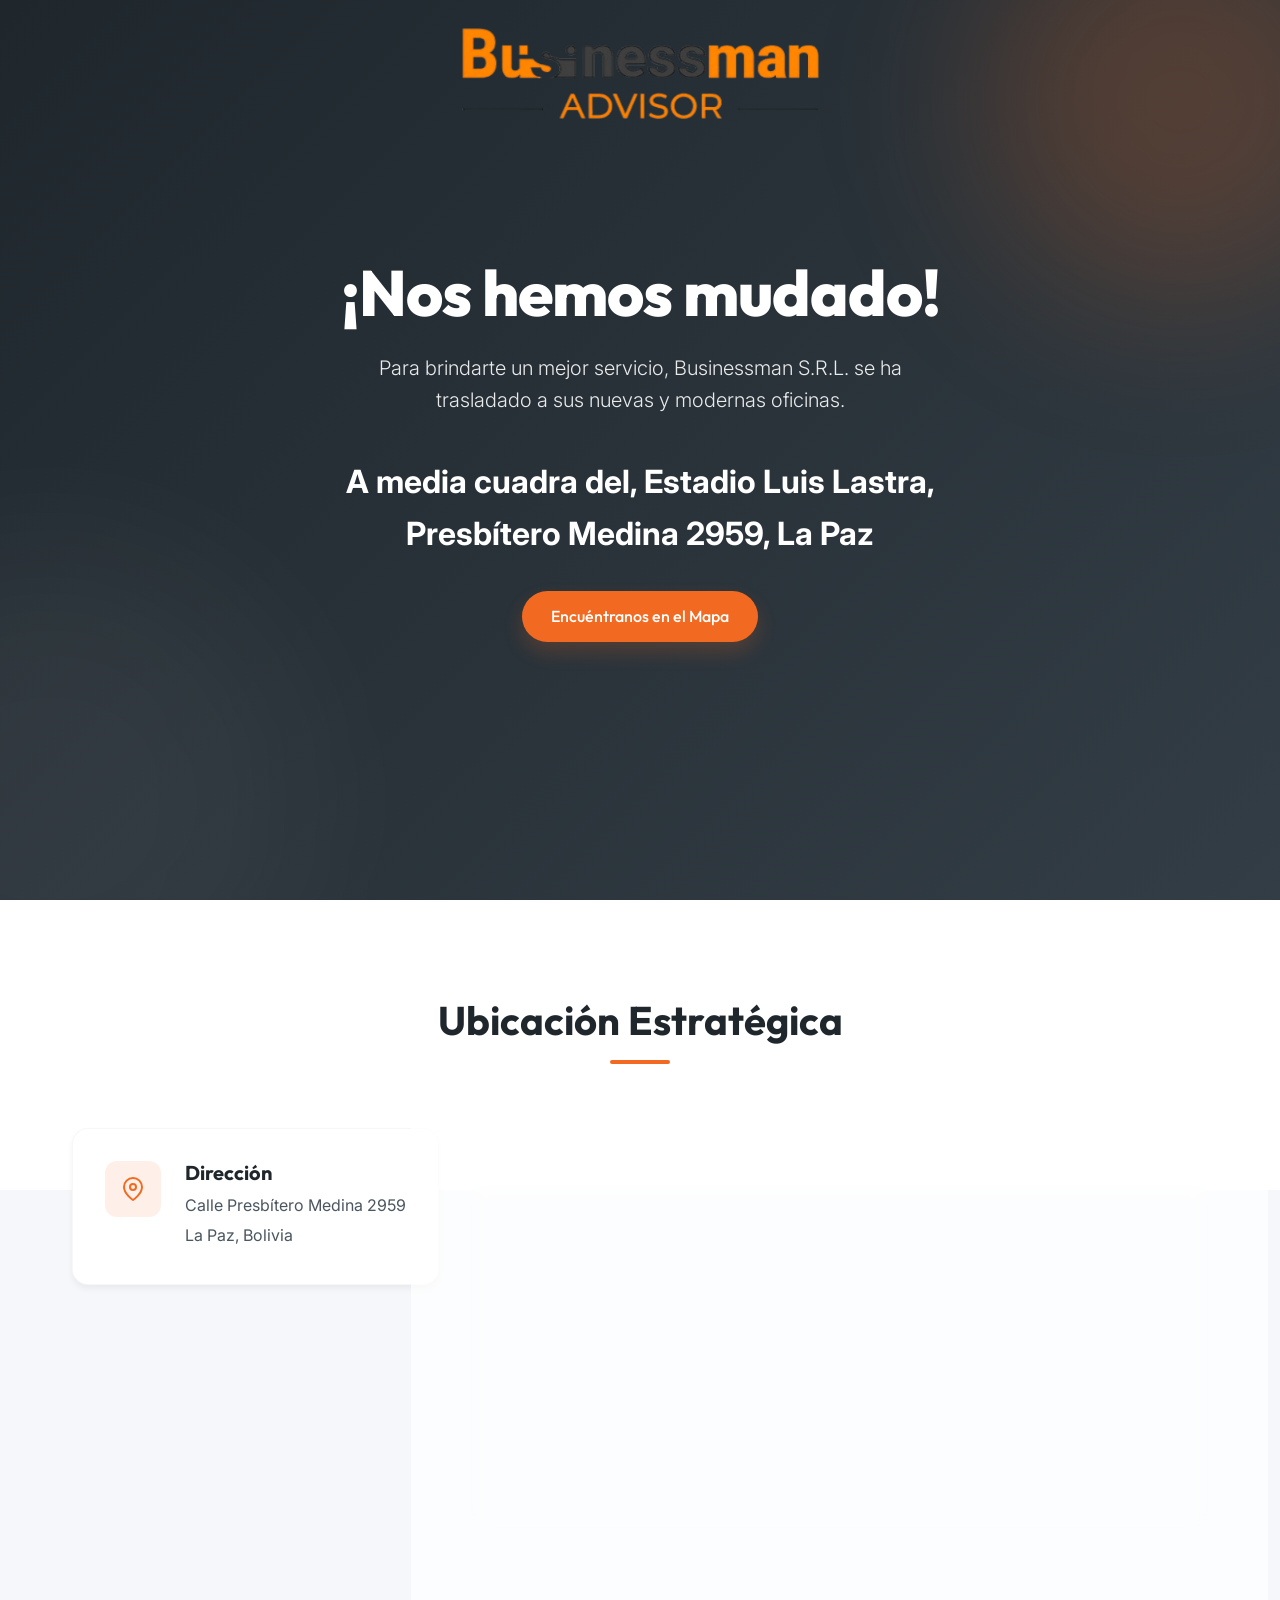
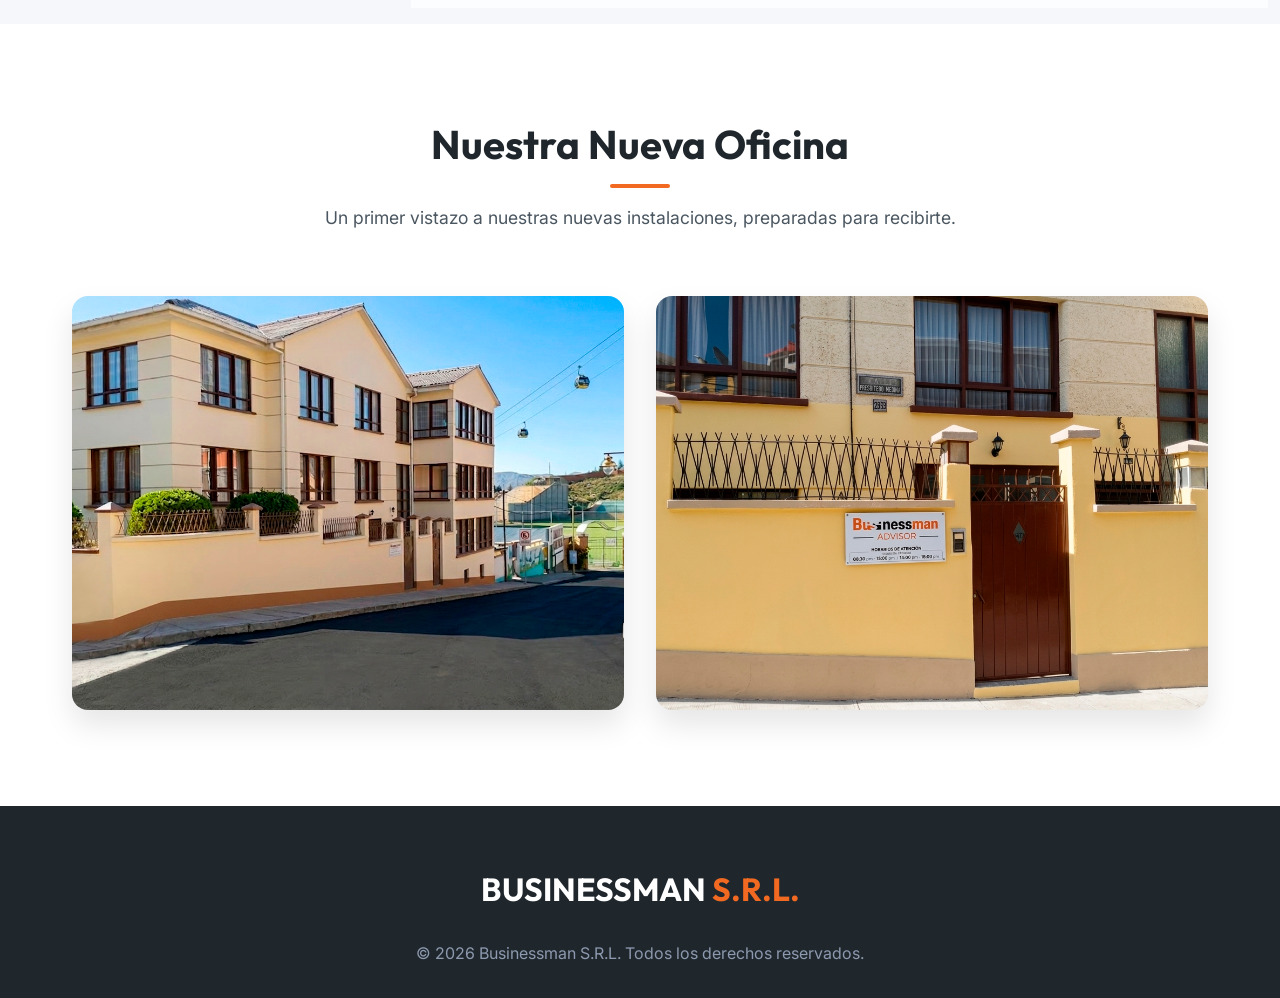
==== index.htm @ d003d72a "hola" ====
<!DOCTYPE html>
<html lang="es">

<head>
    <meta charset="UTF-8">
    <meta name="viewport" content="width=device-width, initial-scale=1.0">
    <title>Businessman S.R.L. | Ubicación</title>
    <meta name="description" content="Conoce la ubicación de las oficinas de Businessman S.R.L. en La Paz, Bolivia.">
    <!-- Google Fonts -->
    <link rel="preconnect" href="https://fonts.googleapis.com">
    <link rel="preconnect" href="https://fonts.gstatic.com" crossorigin>
    <link
        href="https://fonts.googleapis.com/css2?family=Inter:wght@300;400;500&family=Outfit:wght@500;700;800&display=swap"
        rel="stylesheet">
    <link rel="stylesheet" href="style.css">
</head>

<body>
    <header class="navbar hidden-header">
        <div class="container" style="justify-content: center;">
            <img src="./images/logo.png" alt=""
                style="min-width: 200px; min-height: 50px; width: 80%; height: 40%; max-width: 400px; max-height: 150px;">
        </div>
    </header>

    <main>
        <section id="inicio" class="hero fade-in">
            <div class="hero-content">
                <h2 class="hero-title">¡Nos hemos mudado!</h2>
                <p class="hero-subtitle">Para brindarte un mejor servicio, Businessman S.R.L. se ha trasladado a sus
                    nuevas y modernas oficinas.</p>
                <p style="font-size: 2rem; font-weight: bold; margin-bottom: 2rem;">
                    A media cuadra del, Estadio Luis Lastra, Presbítero Medina 2959, La Paz
                </p>
                <a href="https://maps.app.goo.gl/3KirFvtEBBw7yae86" target="_blank"
                    class="btn-primary hero-btn">Encuéntranos en el Mapa</a>
            </div>
            <div class="hero-shapes">
                <div class="shape shape-1"></div>
                <div class="shape shape-2"></div>
            </div>
        </section>

        <section id="ubicacion" class="location fade-in">
            <div class="container">
                <div class="section-header">
                    <h2>Ubicación Estratégica</h2>
                    <div class="divider"></div>
                </div>
                <div class="location-wrapper">
                    <div class="location-info">
                        <div class="info-card">
                            <div class="info-icon">
                                <svg xmlns="http://www.w3.org/2000/svg" width="24" height="24" viewBox="0 0 24 24"
                                    fill="none" stroke="currentColor" stroke-width="2" stroke-linecap="round"
                                    stroke-linejoin="round">
                                    <path d="M21 10c0 7-9 13-9 13s-9-6-9-13a9 9 0 0 1 18 0z"></path>
                                    <circle cx="12" cy="10" r="3"></circle>
                                </svg>
                            </div>
                            <div>
                                <h3>Dirección</h3>
                                <p>Calle Presbítero Medina 2959</p>
                                <p>La Paz, Bolivia</p>
                            </div>
                        </div>

                    </div>
                    <div class="map-container glassmorphism">
                        <iframe src="https://www.google.com/maps?q=Presbitero+Medina+2959,La+Paz,Bolivia&output=embed"
                            width="100%" height="100%" style="border:0;" allowfullscreen="" loading="lazy"
                            referrerpolicy="no-referrer-when-downgrade"></iframe>
                    </div>
                </div>
            </div>
        </section>

        <section id="galeria" class="gallery fade-in">
            <div class="container">
                <div class="section-header">
                    <h2>Nuestra Nueva Oficina</h2>
                    <div class="divider"></div>
                    <p>Un primer vistazo a nuestras nuevas instalaciones, preparadas para recibirte.</p>
                </div>
                <div class="gallery-grid">
                    <a href="https://maps.app.goo.gl/3KirFvtEBBw7yae86" target="_blank">
                        <div class="gallery-item tilt-card">
                            <img src="images/fachada.png" alt="Fachada del edificio de Businessman S.R.L.">
                            <div class="overlay">
                                <h3>Fachada Principal</h3>
                            </div>
                        </div>
                    </a>
                    <a href="https://maps.app.goo.gl/3KirFvtEBBw7yae86" target="_blank">
                        <div class="gallery-item tilt-card">
                            <img src="images/puerta.png" alt="Puerta de acceso a Businessman S.R.L.">
                            <div class="overlay">
                                <h3>Ingreso a Oficinas</h3>
                            </div>
                        </div>
                    </a>
                </div>
            </div>
        </section>


    </main>

    <footer>
        <div class="container footer-content">
            <div class="footer-logo">
                <h2>BUSINESSMAN <span>S.R.L.</span></h2>
            </div>
            <div class="footer-links">
                <p>&copy; 2026 Businessman S.R.L. Todos los derechos reservados.</p>
            </div>
        </div>
    </footer>

    <script src="script.js"></script>
</body>

</html>
---- style.css ----
:root {
  --color-orange: #F26A21;
  --color-orange-hover: #D95612;
  --color-orange-light: rgba(242, 106, 33, 0.1);
  --color-lead: #333D45;
  --color-lead-dark: #1F272D;
  --color-lead-light: #4A5660;
  --color-white: #FFFFFF;
  --color-bg-light: #F5F7FA;
  --font-heading: 'Outfit', sans-serif;
  --font-body: 'Inter', sans-serif;
  --transition: all 0.3s cubic-bezier(0.25, 0.8, 0.25, 1);
  --shadow-sm: 0 4px 6px rgba(0, 0, 0, 0.05);
  --shadow-lg: 0 15px 30px rgba(0, 0, 0, 0.1);
  --shadow-premium: 0 20px 40px rgba(51, 61, 69, 0.15);
}

* {
  margin: 0;
  padding: 0;
  box-sizing: border-box;
}

html {
  scroll-behavior: smooth;
}

body {
  font-family: var(--font-body);
  color: var(--color-lead);
  background-color: var(--color-bg-light);
  line-height: 1.6;
  overflow-x: hidden;
}

h1, h2, h3, h4, h5, h6 {
  font-family: var(--font-heading);
  font-weight: 700;
  line-height: 1.2;
}

a {
  text-decoration: none;
  color: inherit;
  transition: var(--transition);
}

.container {
  width: 100%;
  max-width: 1200px;
  margin: 0 auto;
  padding: 0 2rem;
}

/* Typography elements */
.section-header {
  text-align: center;
  margin-bottom: 4rem;
}

.section-header h2 {
  font-size: 2.5rem;
  color: var(--color-lead-dark);
  margin-bottom: 1rem;
}

.divider {
  height: 4px;
  width: 60px;
  background-color: var(--color-orange);
  margin: 0 auto 1rem auto;
  border-radius: 2px;
}

.section-header p {
  color: var(--color-lead-light);
  font-size: 1.1rem;
}

/* Buttons */
.btn-primary {
  display: inline-block;
  background-color: var(--color-orange);
  color: var(--color-white) !important;
  padding: 0.8rem 1.8rem;
  border-radius: 50px;
  font-family: var(--font-heading);
  font-weight: 500;
  box-shadow: 0 10px 20px rgba(242, 106, 33, 0.2);
}

.btn-primary:hover {
  background-color: var(--color-orange-hover);
  transform: translateY(-2px);
  box-shadow: 0 12px 25px rgba(242, 106, 33, 0.3);
}

/* Navbar */
.navbar {
  position: fixed;
  top: 0;
  left: 0;
  width: 100%;
  padding: 1.5rem 0;
  z-index: 1000;
  transition: var(--transition);
  background-color: transparent;
}

.navbar.scrolled {
  background-color: rgba(255, 255, 255, 0.95);
  backdrop-filter: blur(10px);
  padding: 1rem 0;
  box-shadow: var(--shadow-sm);
}

.navbar .container {
  display: flex;
  justify-content: space-between;
  align-items: center;
}

.logo {
  font-size: 1.8rem;
  font-weight: 800;
  color: var(--color-lead);
  letter-spacing: -0.5px;
}

.logo span {
  color: var(--color-orange);
}

.navbar.scrolled .logo {
  color: var(--color-lead-dark);
}

.nav-links {
  display: flex;
  align-items: center;
  gap: 2rem;
}

.nav-links a:not(.btn-primary) {
  font-weight: 500;
  color: var(--color-white);
  position: relative;
}

.navbar.scrolled .nav-links a:not(.btn-primary) {
  color: var(--color-lead);
}

.nav-links a:not(.btn-primary):hover {
  color: var(--color-orange);
}

/* Hero Section */
.hero {
  height: 100vh;
  min-height: 600px;
  display: flex;
  align-items: center;
  position: relative;
  background: linear-gradient(135deg, var(--color-lead-dark) 0%, var(--color-lead) 100%);
  overflow: hidden;
}

.hero-content {
  position: relative;
  z-index: 10;
  max-width: 800px;
  margin: 0 auto;
  text-align: center;
  color: var(--color-white);
  padding: 0 2rem;
}

.hero-title {
  font-size: 4rem;
  font-weight: 800;
  margin-bottom: 1.5rem;
  line-height: 1.1;
  letter-spacing: -1px;
}

.hero-subtitle {
  font-size: 1.25rem;
  margin-bottom: 2.5rem;
  font-weight: 300;
  opacity: 0.9;
  max-width: 600px;
  margin-left: auto;
  margin-right: auto;
}

.hero-shapes .shape {
  position: absolute;
  border-radius: 50%;
  filter: blur(80px);
  z-index: 1;
}

.shape-1 {
  width: 400px;
  height: 400px;
  background-color: rgba(242, 106, 33, 0.2);
  top: -100px;
  right: -100px;
}

.shape-2 {
  width: 500px;
  height: 500px;
  background-color: rgba(255, 255, 255, 0.05);
  bottom: -150px;
  left: -200px;
}

/* Gallery */
.gallery {
  padding: 6rem 0;
  background-color: var(--color-white);
}

.gallery-grid {
  display: grid;
  grid-template-columns: repeat(auto-fit, minmax(350px, 1fr));
  gap: 2rem;
}

.gallery-item {
  position: relative;
  border-radius: 16px;
  overflow: hidden;
  box-shadow: var(--shadow-lg);
  aspect-ratio: 4/3;
  cursor: pointer;
  background-color: var(--color-bg-light);
}

.gallery-item img {
  width: 100%;
  height: 100%;
  object-fit: cover;
  transition: transform 0.7s ease;
}

.gallery-item:hover img {
  transform: scale(1.05);
}

.overlay {
  position: absolute;
  bottom: 0;
  left: 0;
  width: 100%;
  padding: 2rem;
  background: linear-gradient(to top, rgba(31, 39, 45, 0.9) 0%, rgba(31, 39, 45, 0) 100%);
  color: var(--color-white);
  transform: translateY(20px);
  opacity: 0;
  transition: var(--transition);
}

.gallery-item:hover .overlay {
  transform: translateY(0);
  opacity: 1;
}

.overlay h3 {
  font-size: 1.5rem;
  margin-bottom: 0.5rem;
}

/* Location */
.location {
  padding: 6rem 0;
  position: relative;
  overflow: hidden;
  background-color: var(--color-bg-light);
}

.location::before {
  content: '';
  position: absolute;
  top: 0;
  left: 0;
  width: 100%;
  height: 40%;
  background-color: var(--color-white);
  z-index: 0;
}

.location > .container {
  position: relative;
  z-index: 1;
}

.location-wrapper {
  display: flex;
  gap: 2rem;
  align-items: stretch;
}

.location-info {
  flex: 1;
  display: flex;
  flex-direction: column;
  gap: 1.5rem;
}

.info-card {
  background-color: var(--color-white);
  padding: 2rem;
  border-radius: 16px;
  box-shadow: var(--shadow-sm);
  display: flex;
  align-items: flex-start;
  gap: 1.5rem;
  transition: var(--transition);
  border: 1px solid rgba(0,0,0,0.03);
}

.info-card:hover {
  transform: translateY(-5px);
  box-shadow: var(--shadow-premium);
  border-color: var(--color-orange-light);
}

.info-icon {
  background-color: var(--color-orange-light);
  color: var(--color-orange);
  padding: 1rem;
  border-radius: 12px;
  display: flex;
  align-items: center;
  justify-content: center;
}

.info-card h3 {
  font-size: 1.25rem;
  margin-bottom: 0.5rem;
  color: var(--color-lead-dark);
}

.info-card p {
  color: var(--color-lead-light);
  margin-bottom: 0.25rem;
}

.map-container {
  flex: 2;
  border-radius: 16px;
  overflow: hidden;
  box-shadow: var(--shadow-premium);
  min-height: 400px;
  position: relative;
}

.glassmorphism {
  background: rgba(255, 255, 255, 0.7);
  backdrop-filter: blur(10px);
  -webkit-backdrop-filter: blur(10px);
  border: 1px solid rgba(255, 255, 255, 0.18);
}

/* Footer */
footer {
  background-color: var(--color-lead-dark);
  color: var(--color-white);
  padding: 4rem 0 2rem;
}

.footer-content {
  display: flex;
  flex-direction: column;
  align-items: center;
  text-align: center;
}

.footer-logo {
  margin-bottom: 2rem;
}

.footer-logo h2 {
  font-size: 2rem;
  color: var(--color-white);
  font-family: var(--font-heading);
}

.footer-logo span {
  color: var(--color-orange);
}

.footer-links p {
  color: #8D99AE;
  font-size: 1rem;
}

/* Animations */
.fade-in {
  opacity: 0;
  transform: translateY(30px);
  transition: opacity 0.8s ease-out, transform 0.8s ease-out;
}

.fade-in.appear {
  opacity: 1;
  transform: translateY(0);
}

/* Responsive */
@media (max-width: 900px) {
  .location-wrapper {
    flex-direction: column;
  }
  
  .hero-title {
    font-size: 3rem;
  }
  
  .map-container {
    height: 350px;
  }
}

@media (max-width: 768px) {
  .nav-links {
    display: none;
  }
  
  .logo {
    font-size: 1.5rem;
  }
  
  .hero-title {
    font-size: 2.5rem;
  }
  
  .info-card {
    padding: 1.5rem;
  }
}
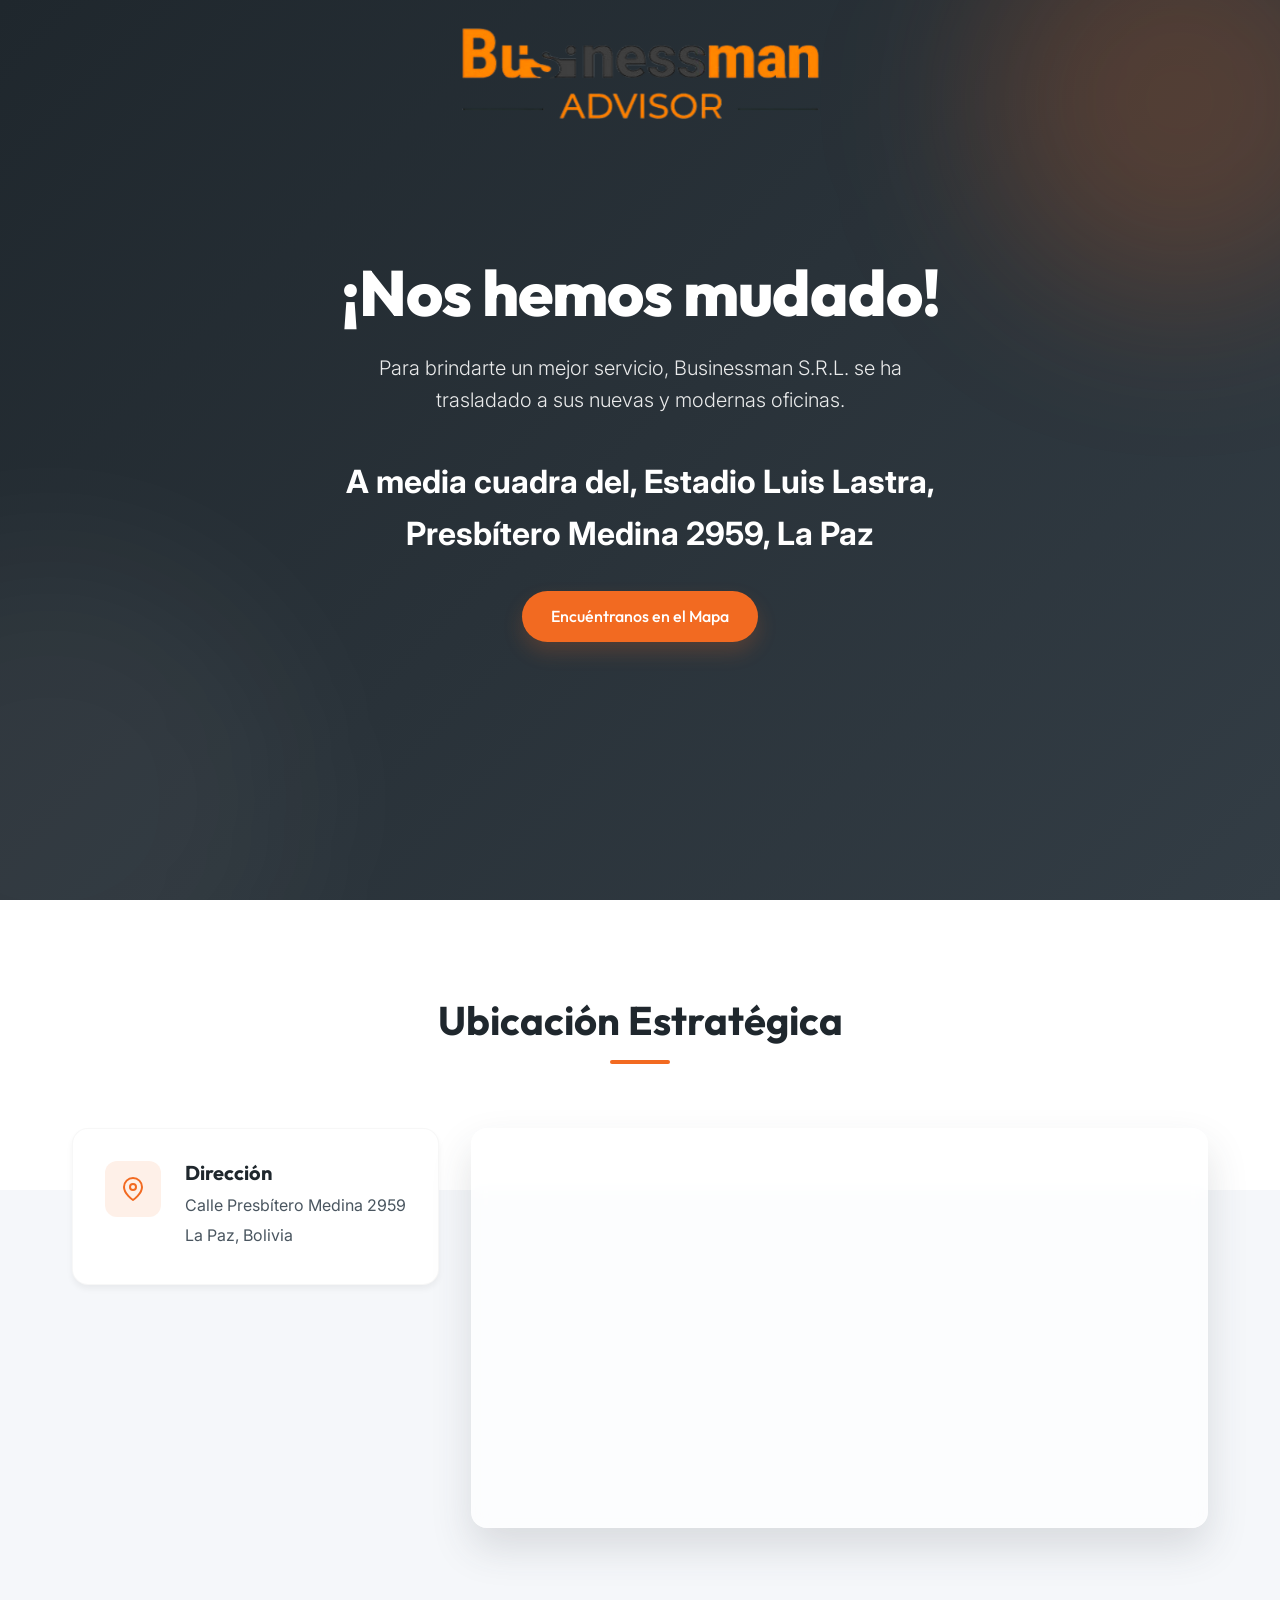
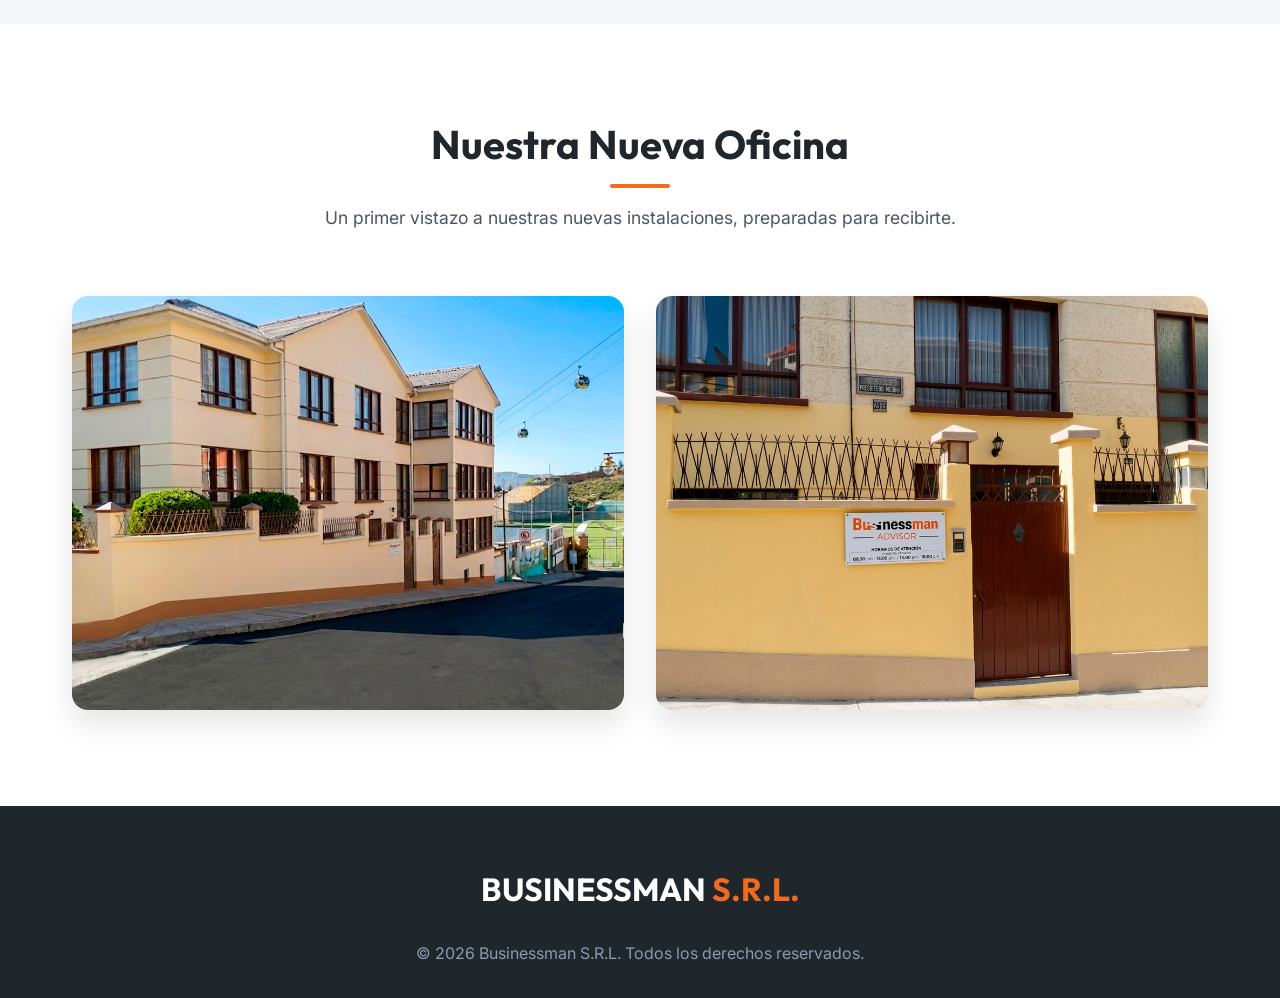
==== commit 834fcec5: "favicon" ====
--- a/index.htm
+++ b/index.htm
@@ -6,6 +6,7 @@
     <meta name="viewport" content="width=device-width, initial-scale=1.0">
     <title>Businessman S.R.L. | Ubicación</title>
     <meta name="description" content="Conoce la ubicación de las oficinas de Businessman S.R.L. en La Paz, Bolivia.">
+    <link rel="icon" type="image/png" href="/images/logo.png">
     <!-- Google Fonts -->
     <link rel="preconnect" href="https://fonts.googleapis.com">
     <link rel="preconnect" href="https://fonts.gstatic.com" crossorigin>
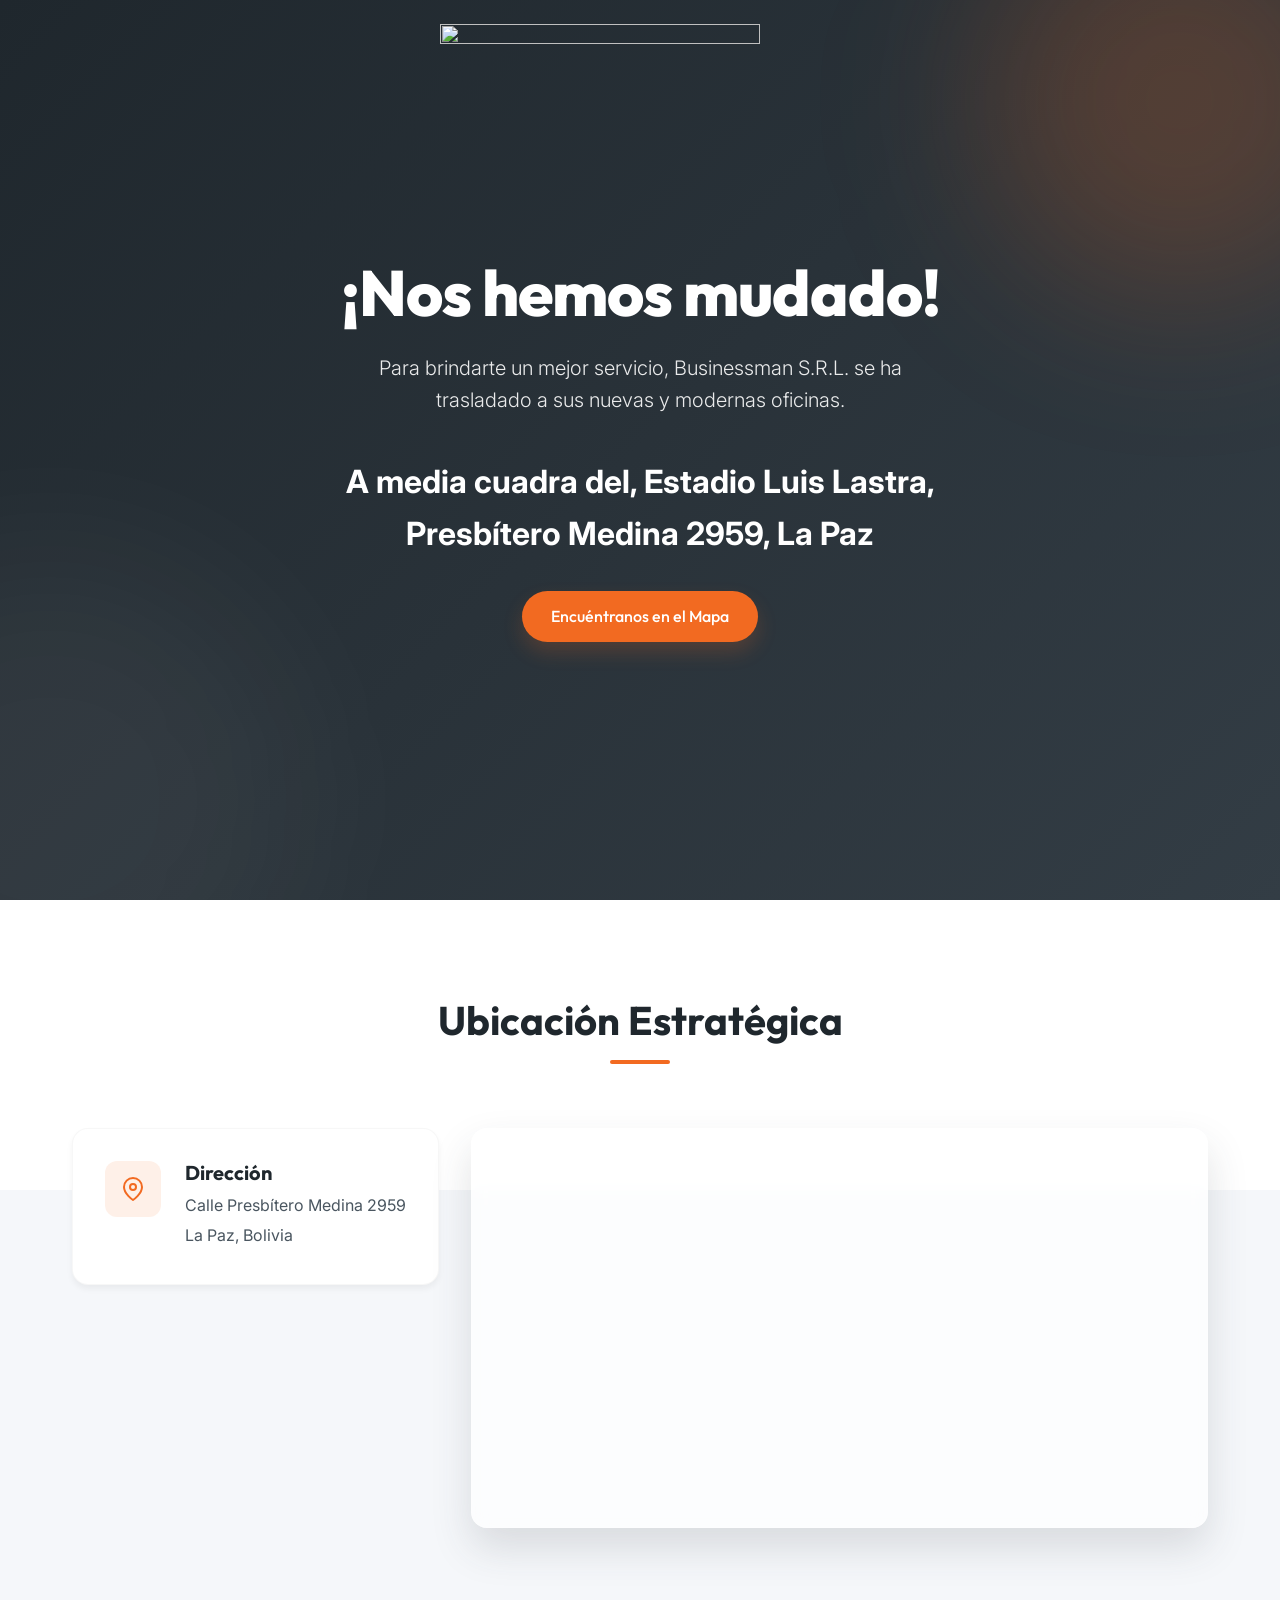
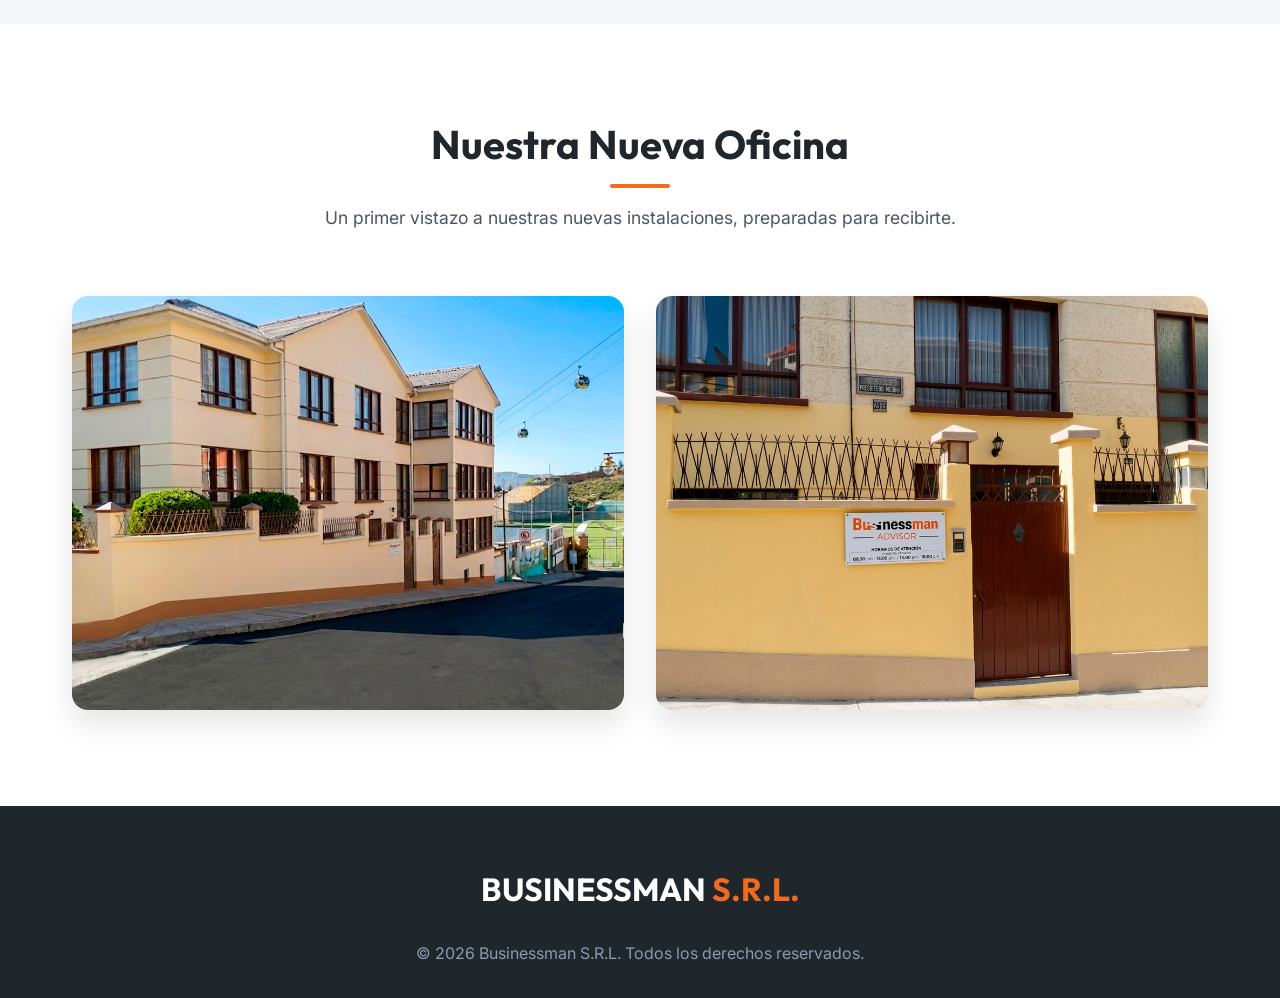
==== commit 7d687086: "Update logo image source in index.htm" ====
--- a/index.htm
+++ b/index.htm
@@ -19,7 +19,7 @@
 <body>
     <header class="navbar hidden-header">
         <div class="container" style="justify-content: center;">
-            <img src="./images/logo.png" alt=""
+            <img src="./images/logo-2.png" alt=""
                 style="min-width: 200px; min-height: 50px; width: 80%; height: 40%; max-width: 400px; max-height: 150px;">
         </div>
     </header>
@@ -121,4 +121,4 @@
     <script src="script.js"></script>
 </body>
 
-</html>+</html>
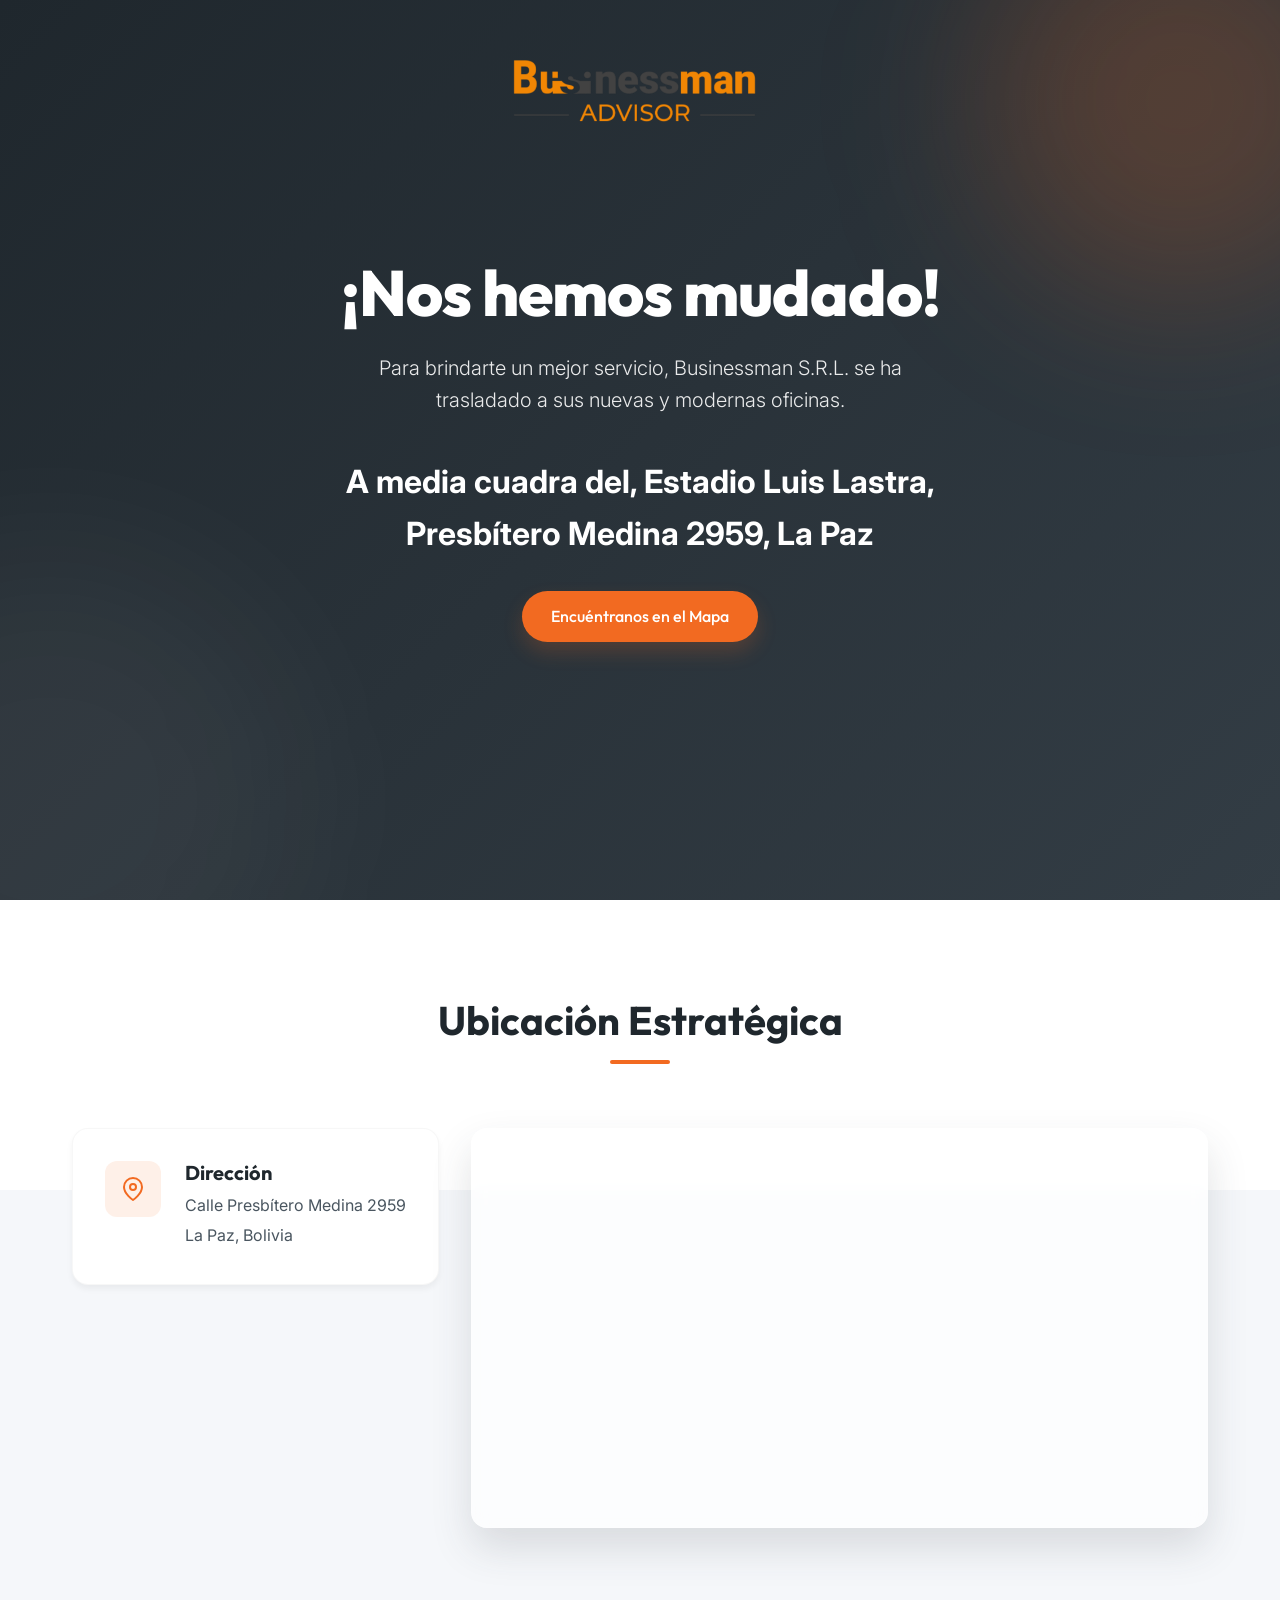
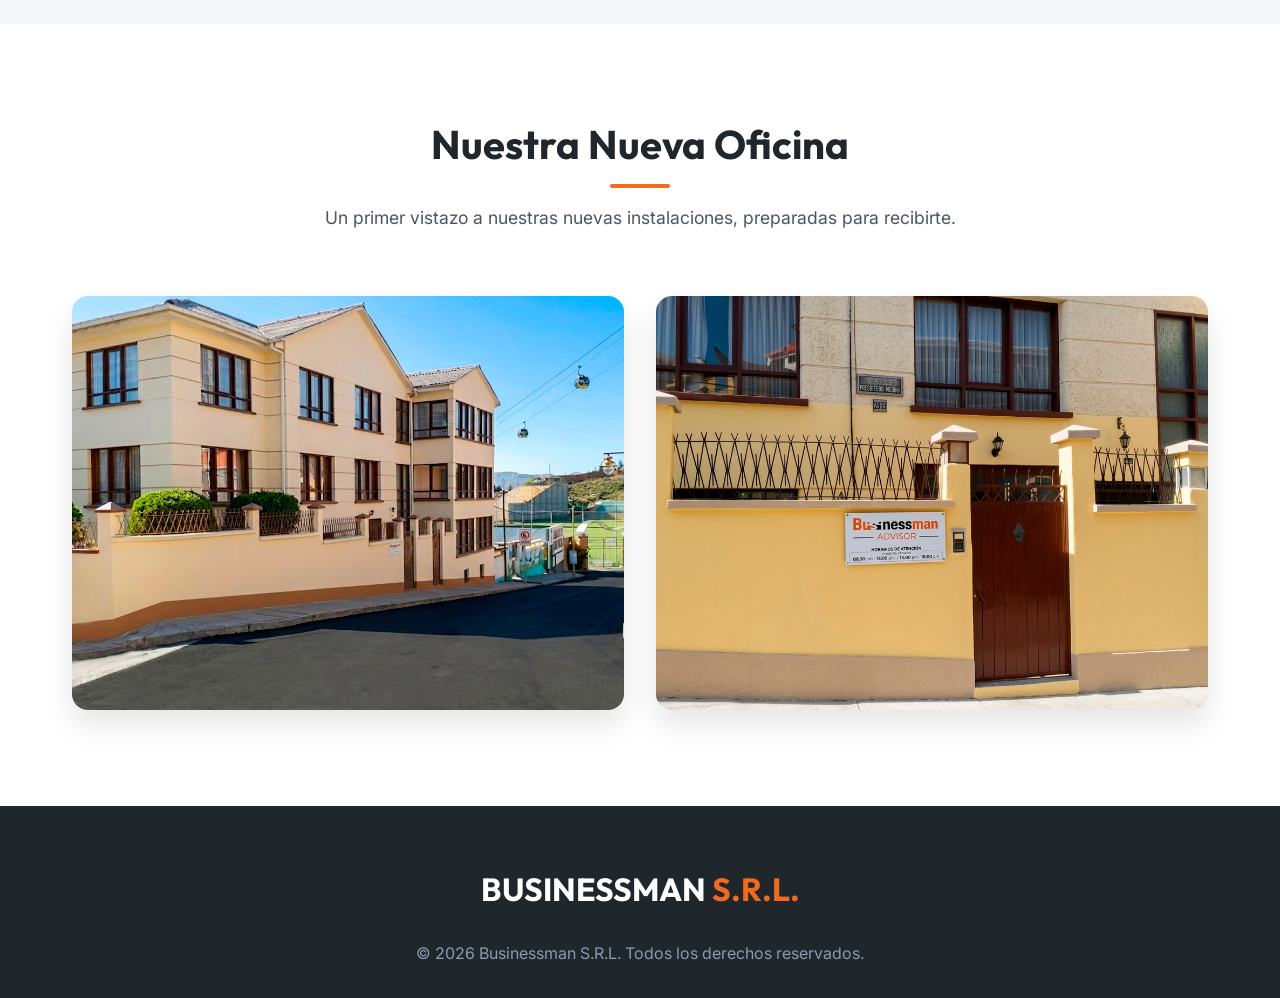
==== commit ab4b1086: "Add object-fit style to logo image" ====
--- a/index.htm
+++ b/index.htm
@@ -20,7 +20,7 @@
     <header class="navbar hidden-header">
         <div class="container" style="justify-content: center;">
             <img src="./images/logo-2.png" alt=""
-                style="min-width: 200px; min-height: 50px; width: 80%; height: 40%; max-width: 400px; max-height: 150px;">
+                style="min-width: 200px; min-height: 50px; width: 80%; height: 40%; max-width: 400px; max-height: 150px;object-fit: cover;">
         </div>
     </header>
 
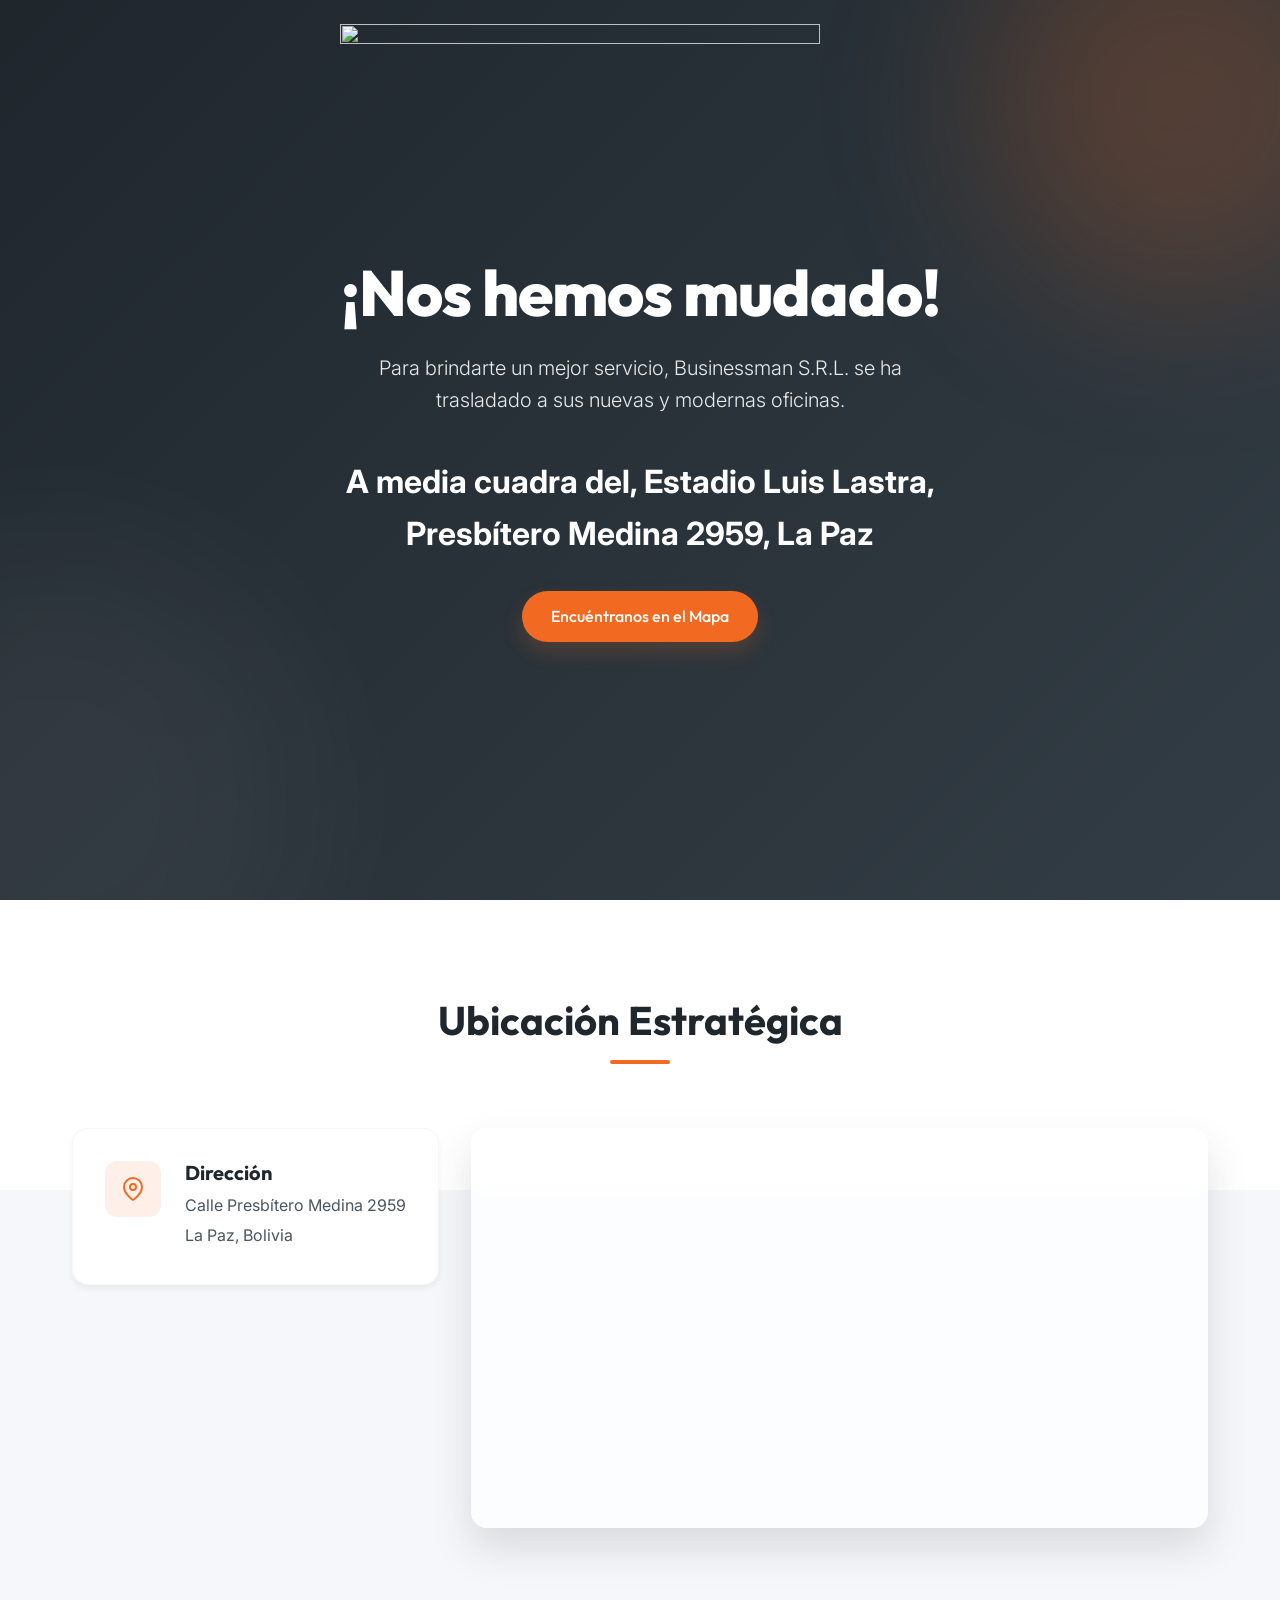
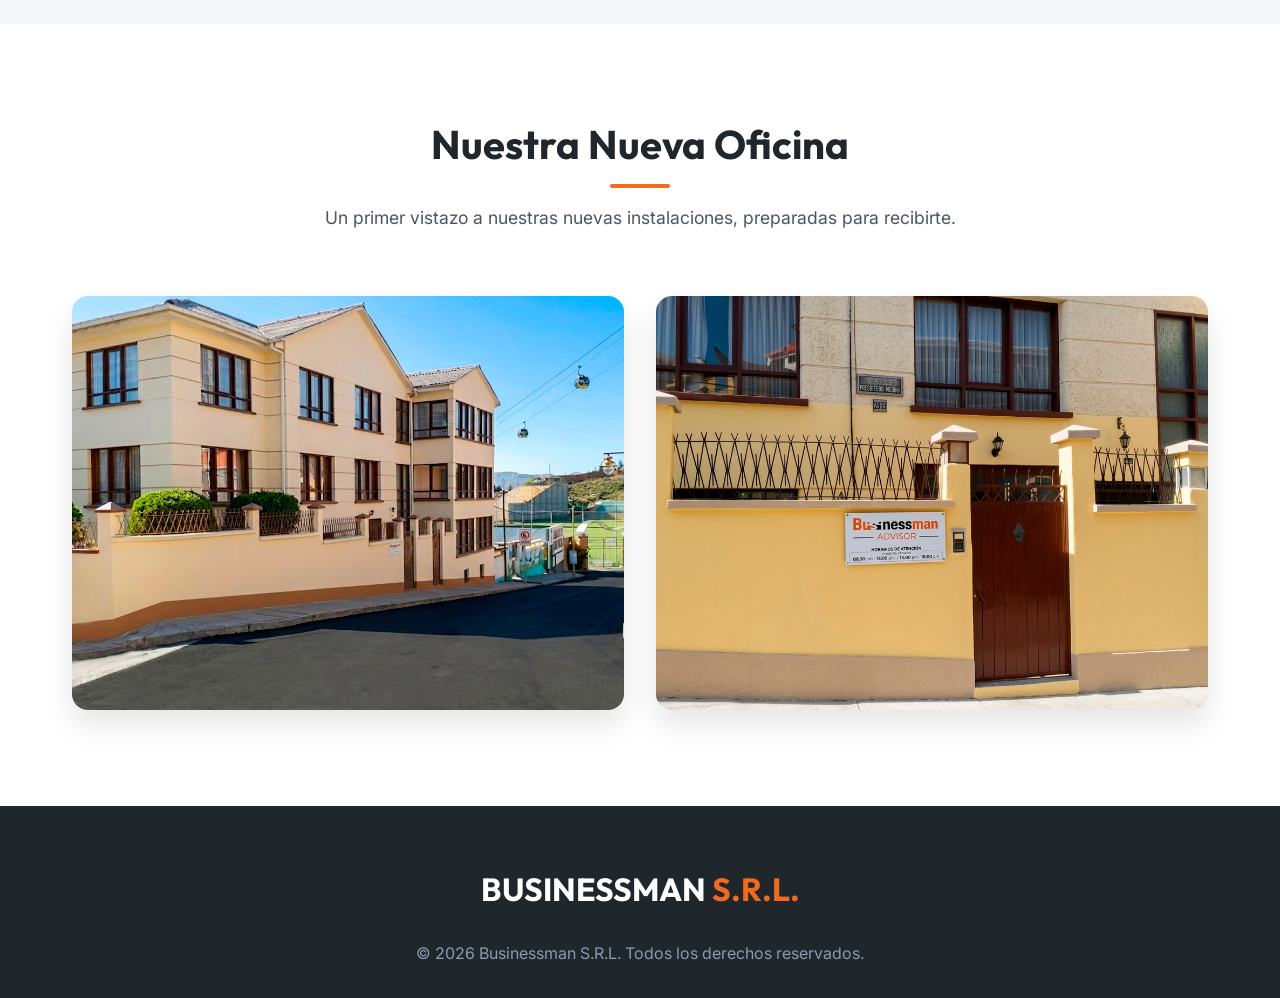
==== commit f609d163: "Update logo image and remove favicon link" ====
--- a/index.htm
+++ b/index.htm
@@ -6,7 +6,6 @@
     <meta name="viewport" content="width=device-width, initial-scale=1.0">
     <title>Businessman S.R.L. | Ubicación</title>
     <meta name="description" content="Conoce la ubicación de las oficinas de Businessman S.R.L. en La Paz, Bolivia.">
-    <link rel="icon" type="image/png" href="/images/logo.png">
     <!-- Google Fonts -->
     <link rel="preconnect" href="https://fonts.googleapis.com">
     <link rel="preconnect" href="https://fonts.gstatic.com" crossorigin>
@@ -19,8 +18,8 @@
 <body>
     <header class="navbar hidden-header">
         <div class="container" style="justify-content: center;">
-            <img src="./images/logo-2.png" alt=""
-                style="min-width: 200px; min-height: 50px; width: 80%; height: 40%; max-width: 400px; max-height: 150px;object-fit: cover;">
+            <img id="navbar-logo" src="./images/logo-b.png" alt=""
+                style="min-width: 200px; min-height: 50px; width: 80%; height: 40%; max-width: 600px; max-height: 150px; object-fit: cover;">
         </div>
     </header>
 
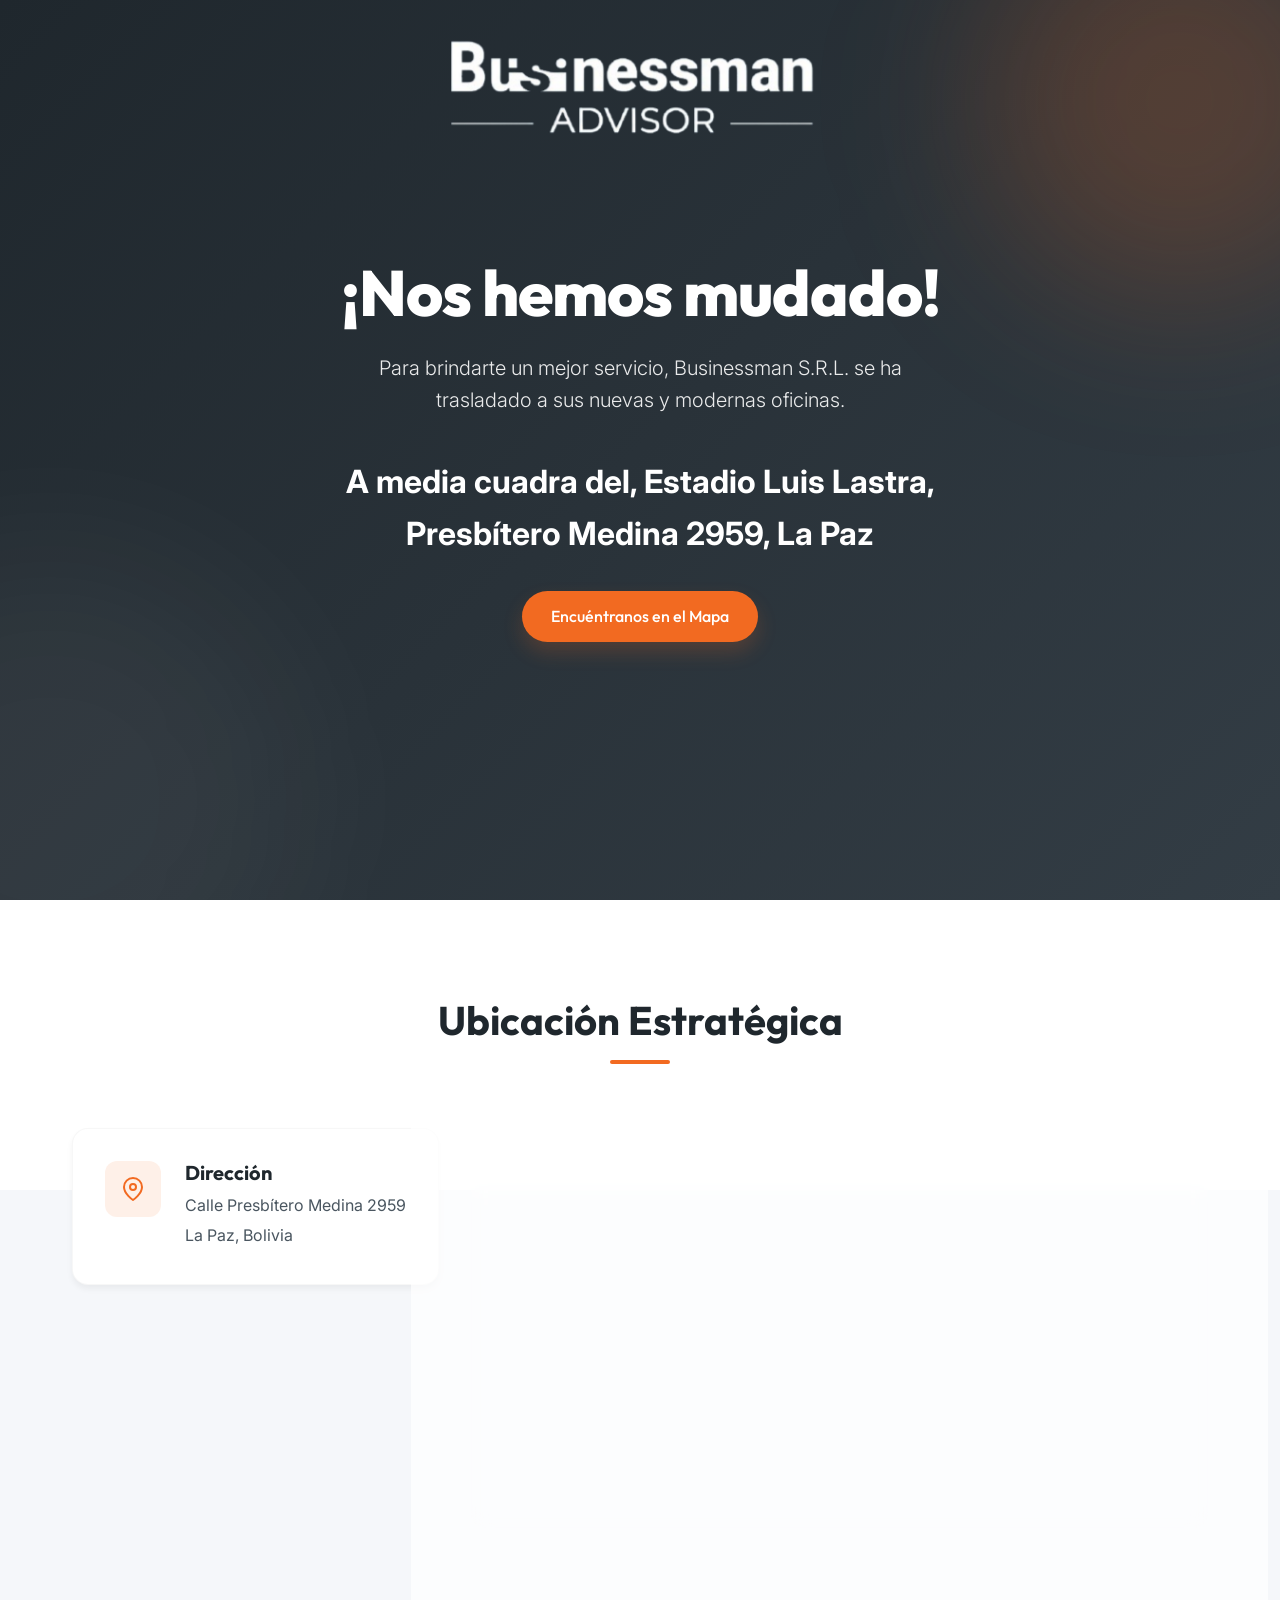
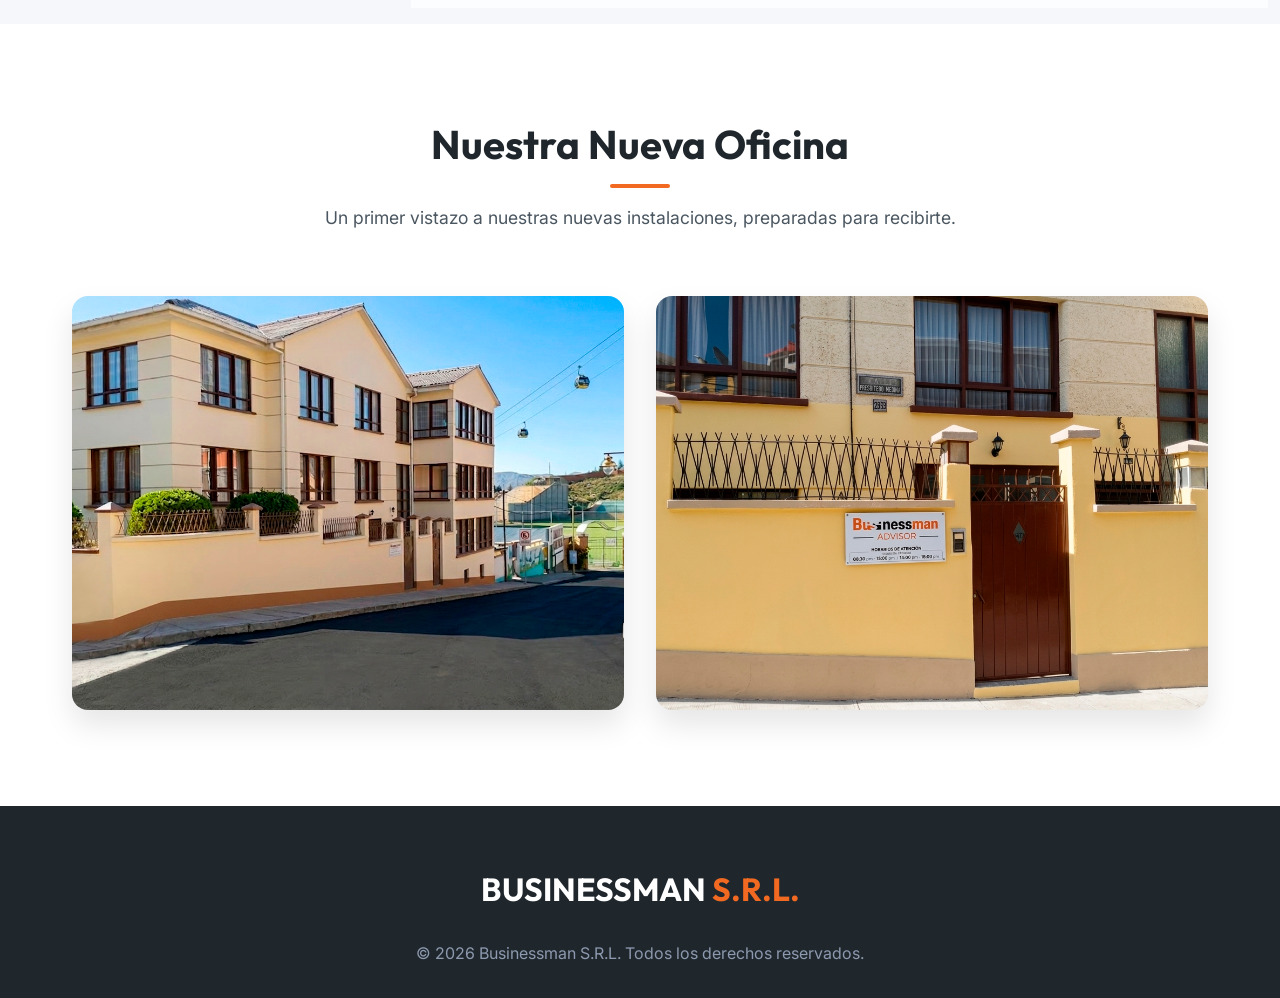
==== commit 0b1a162a: "Update index.htm" ====
--- a/index.htm
+++ b/index.htm
@@ -32,7 +32,7 @@
                 <p style="font-size: 2rem; font-weight: bold; margin-bottom: 2rem;">
                     A media cuadra del, Estadio Luis Lastra, Presbítero Medina 2959, La Paz
                 </p>
-                <a href="https://maps.app.goo.gl/3KirFvtEBBw7yae86" target="_blank"
+                <a href="https://maps.app.goo.gl/fkZQjNDGUdzgGd4u5" target="_blank"
                     class="btn-primary hero-btn">Encuéntranos en el Mapa</a>
             </div>
             <div class="hero-shapes">
@@ -67,7 +67,7 @@
 
                     </div>
                     <div class="map-container glassmorphism">
-                        <iframe src="https://www.google.com/maps?q=Presbitero+Medina+2959,La+Paz,Bolivia&output=embed"
+                        <iframe src="https://www.google.com/maps/embed?pb=!1m18!1m12!1m3!1d3825.2030484012953!2d-68.12489959999999!3d-16.515843699999998!2m3!1f0!2f0!3f0!3m2!1i1024!2i768!4f13.1!3m3!1m2!1s0x915f215d1f8b22df%3A0xc27964c7ae7ef348!2sBusinessman%20srl!5e0!3m2!1ses-419!2sbo!4v1778866562160!5m2!1ses-419!2sbo"
                             width="100%" height="100%" style="border:0;" allowfullscreen="" loading="lazy"
                             referrerpolicy="no-referrer-when-downgrade"></iframe>
                     </div>
@@ -83,7 +83,7 @@
                     <p>Un primer vistazo a nuestras nuevas instalaciones, preparadas para recibirte.</p>
                 </div>
                 <div class="gallery-grid">
-                    <a href="https://maps.app.goo.gl/3KirFvtEBBw7yae86" target="_blank">
+                    <a href="https://maps.app.goo.gl/fkZQjNDGUdzgGd4u5" target="_blank">
                         <div class="gallery-item tilt-card">
                             <img src="images/fachada.png" alt="Fachada del edificio de Businessman S.R.L.">
                             <div class="overlay">
@@ -91,7 +91,7 @@
                             </div>
                         </div>
                     </a>
-                    <a href="https://maps.app.goo.gl/3KirFvtEBBw7yae86" target="_blank">
+                    <a href="https://maps.app.goo.gl/fkZQjNDGUdzgGd4u5" target="_blank">
                         <div class="gallery-item tilt-card">
                             <img src="images/puerta.png" alt="Puerta de acceso a Businessman S.R.L.">
                             <div class="overlay">
